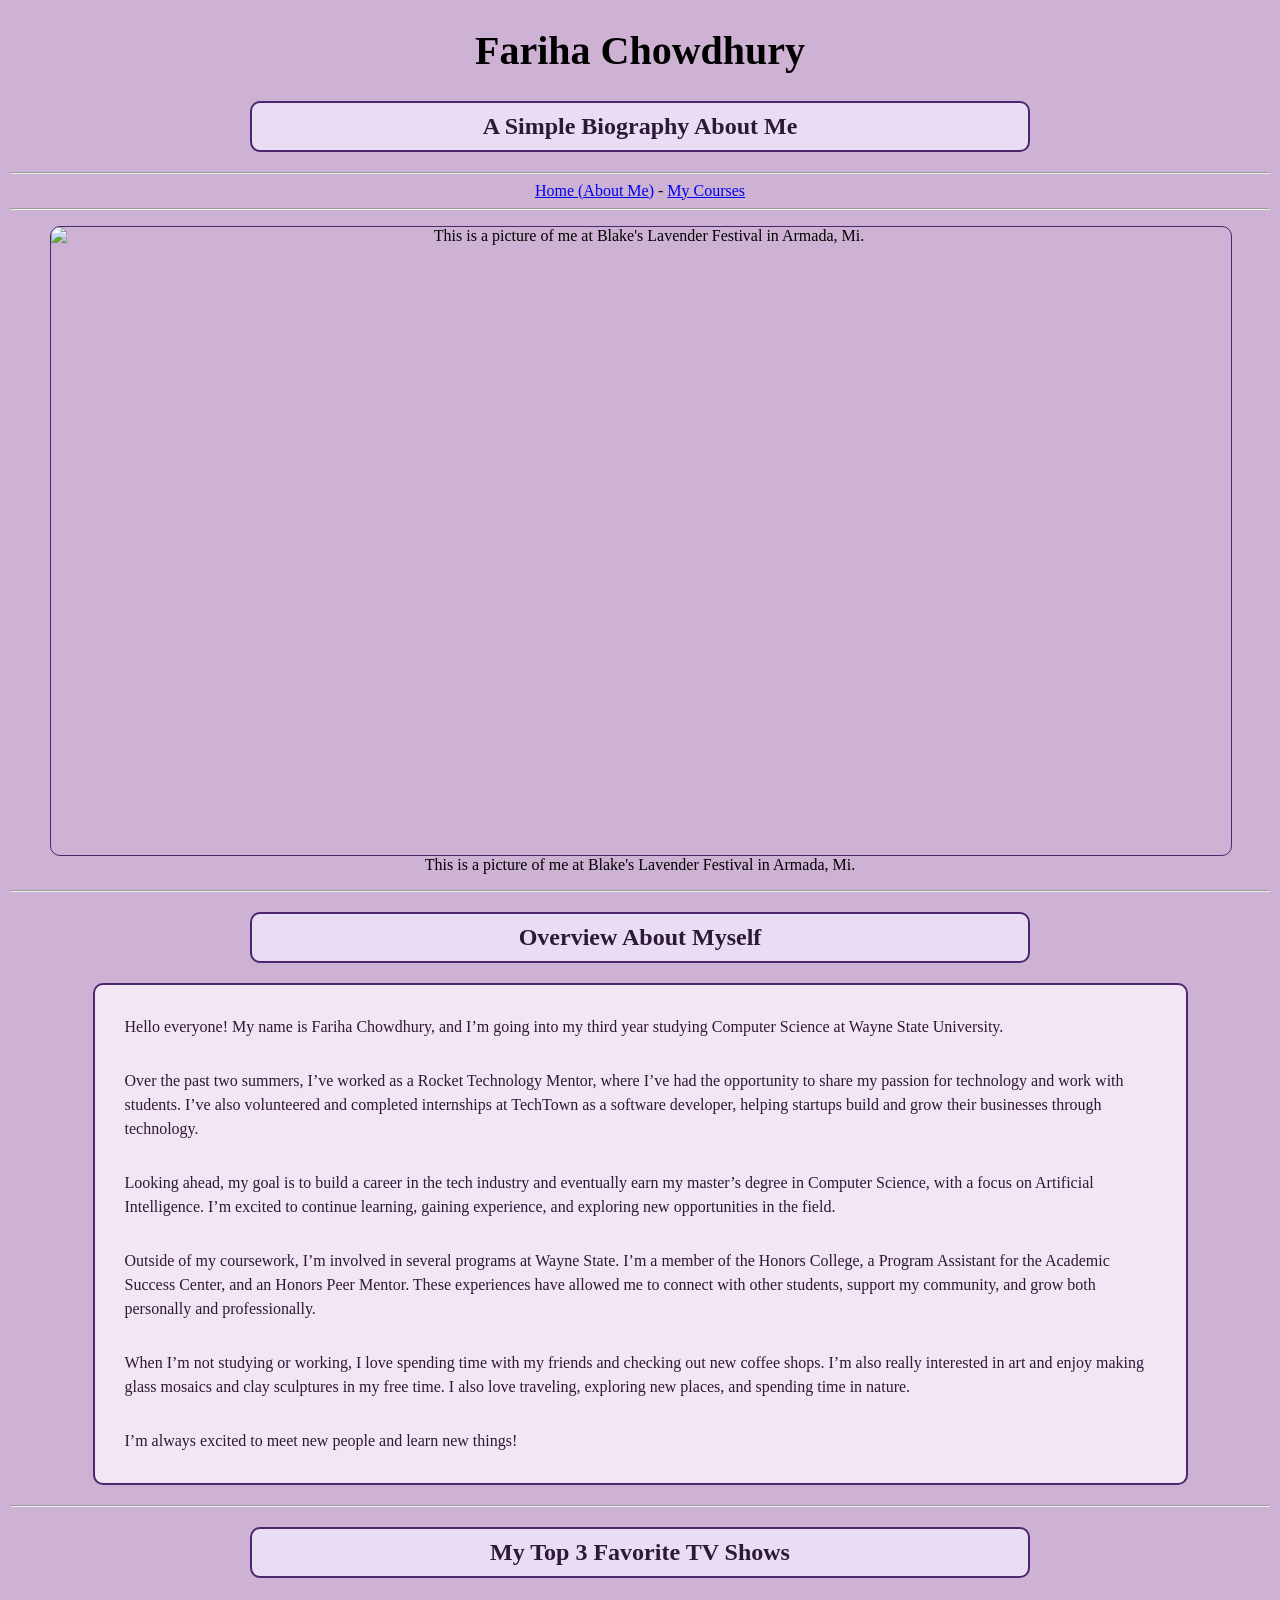
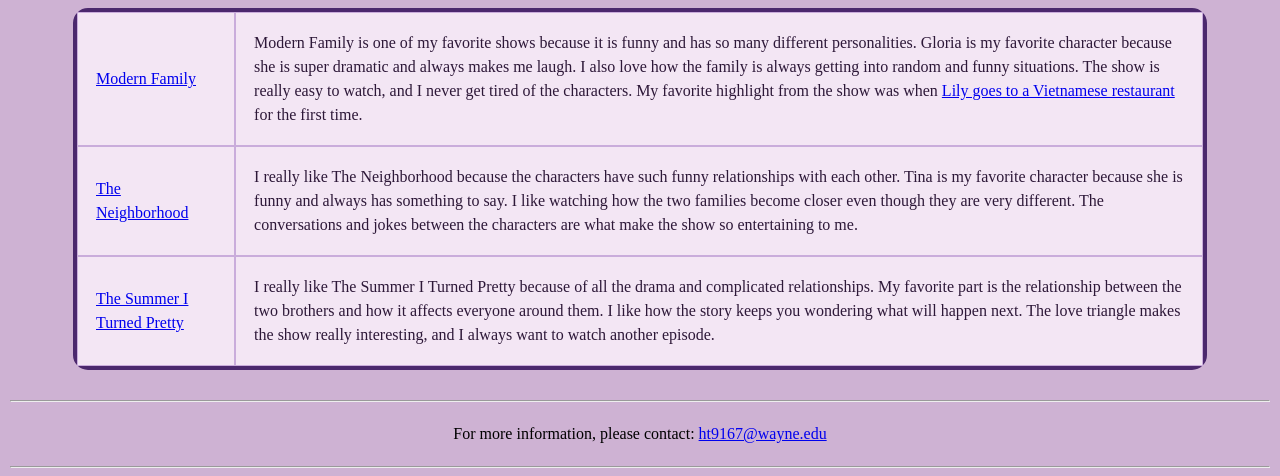
==== docs/index.html @ 8f231c80 "Add files via upload" ====
<!DOCTYPE html>
<html lang="en">
<head>
    <meta charset="UTF-8">
    <title>About Me</title>
    <link rel="stylesheet" type="text/css" href="styles.css">
</head>

<body>
    <header>
        <h1>Fariha Chowdhury</h1>
        <h2 class="section-title">A Simple Biography About Me</h2>
    </header>

    <hr>
    <nav>
        <a href="index.html">Home (About Me)</a> - <a href="course.html">My Courses</a>
    </nav>
    <hr>

    <main>
        <figure>
            <img src="images/my_photo.jpg" title="This is a picture of me" alt="This is a picture of me at Blake's Lavender Festival in Armada, Mi." width="1280" height="682" class="centered-image">
             <figcaption>This is a picture of me at Blake's Lavender Festival in Armada, Mi.</figcaption>
        </figure>
        <hr>
        <h3 class="section-title">Overview About Myself</h3>
            <div class="text-background">
                <p>Hello everyone! My name is Fariha Chowdhury, and I’m going into my third year studying Computer Science at Wayne State University.</p>
                <p>Over the past two summers, I’ve worked as a Rocket Technology Mentor, where I’ve had the opportunity to share my passion for technology and work with students. I’ve also volunteered and completed internships at TechTown as a software developer, helping startups build and grow their businesses through technology.</p>
                <p>Looking ahead, my goal is to build a career in the tech industry and eventually earn my master’s degree in Computer Science, with a focus on Artificial Intelligence. I’m excited to continue learning, gaining experience, and exploring new opportunities in the field.</p>
                <p>Outside of my coursework, I’m involved in several programs at Wayne State. I’m a member of the Honors College, a Program Assistant for the Academic Success Center, and an Honors Peer Mentor. These experiences have allowed me to connect with other students, support my community, and grow both personally and professionally.</p>
                <p>When I’m not studying or working, I love spending time with my friends and checking out new coffee shops. I’m also really interested in art and enjoy making glass mosaics and clay sculptures in my free time. I also love traveling, exploring new places, and spending time in nature.</p>
                <p>I’m always excited to meet new people and learn new things!</p>
            </div>
        <hr>
        <h3 class="section-title">My Top 3 Favorite TV Shows</h3>
                <table>
                    <tr>
                        <td><a href="https://en.wikipedia.org/wiki/Modern_Family" title="Modern Family">Modern Family</a></td>
                        <td>Modern Family is one of my favorite shows because it is funny and has so many different personalities. Gloria is my favorite character because she is super dramatic and always makes me laugh. I also love how the family is always getting into random and funny situations. The show is really easy to watch, and I never get tired of the characters. My favorite highlight from the show was when <a href="https://www.youtube.com/watch?v=ajb-YbY3-rw" title="Lily goes to a Vietnamese restaurant">Lily goes to a Vietnamese restaurant</a> for the first time.</td>
                    </tr>
                    <tr>
                        <td><a href="https://en.wikipedia.org/wiki/The_Neighborhood_(TV_series)" title="The Neighborhood">The Neighborhood</a></td>
                        <td>I really like The Neighborhood because the characters have such funny relationships with each other. Tina is my favorite character because she is funny and always has something to say. I like watching how the two families become closer even though they are very different. The conversations and jokes between the characters are what make the show so entertaining to me.</td>
                    </tr>
                    <tr>
                        <td><a href="https://en.wikipedia.org/wiki/The_Summer_I_Turned_Pretty_(TV_series)" title="The Summer I Turned Pretty">The Summer I Turned Pretty</a></td>
                        <td>I really like The Summer I Turned Pretty because of all the drama and complicated relationships. My favorite part is the relationship between the two brothers and how it affects everyone around them. I like how the story keeps you wondering what will happen next. The love triangle makes the show really interesting, and I always want to watch another episode.</td>
                    </tr>
                </table>
    </main>
    <footer id="validation">
        <hr>
        <p>For more information, please contact: <a href="mailto:ht91675@wayne.edu">ht9167@wayne.edu</a>
        <hr>
    </footer>
</body>
</html>
---- docs/styles.css ----
body {
    margin: 10px;
    margin-top: 1em;
    margin-bottom: auto;
    background-color: rgb(206, 178, 211);
    color: black;
    font-family: 'Times New Roman';
}

h1 {
    text-align: center;
    font-size: 2.5em;
}

h2, h3, h4 {
    text-align: center;
    font-size: 1.5em;
}

nav, figure {
    text-align: center;
}

p, div {
    margin: 10px;
    padding: 10px;
    line-height: 1.5em;
}

.centered-image {
    display: block;
    
    max-width: 100%;
    height: auto;
    border: 1px solid #4B286D;
    border-radius: 10px;
}

.section-title {
    background-color: #E8DDF2;
    border: 2px solid #4B286D;
    border-radius: 10px;
    padding: 10px;
    color: #2D1838;
    margin: 20px auto;
    width: 60%;
}

.text-background {
    background-color: #F3E6F4;
    border: 2px solid #4B286D;
    border-radius: 10px;
    margin: 20px auto;
    color: #2D1838;
    padding: 10px;
    width: 85%;
}

footer {
    text-align: center;
}

table {
    width: 90%;
    margin: 30px auto;
    border: 4px solid #4B286D;
    border-radius: 15px;
    border-spacing: 0;
    background-color: #FFFDFB;
}

td {
    padding: 18px;
    border: 1px solid #C9ACDB;
    color: #2D1838;
    line-height: 1.5;
}

tr {
    background-color: #F3E6F4;
}

tr:hover {
    background-color: #E8DDF2;
}
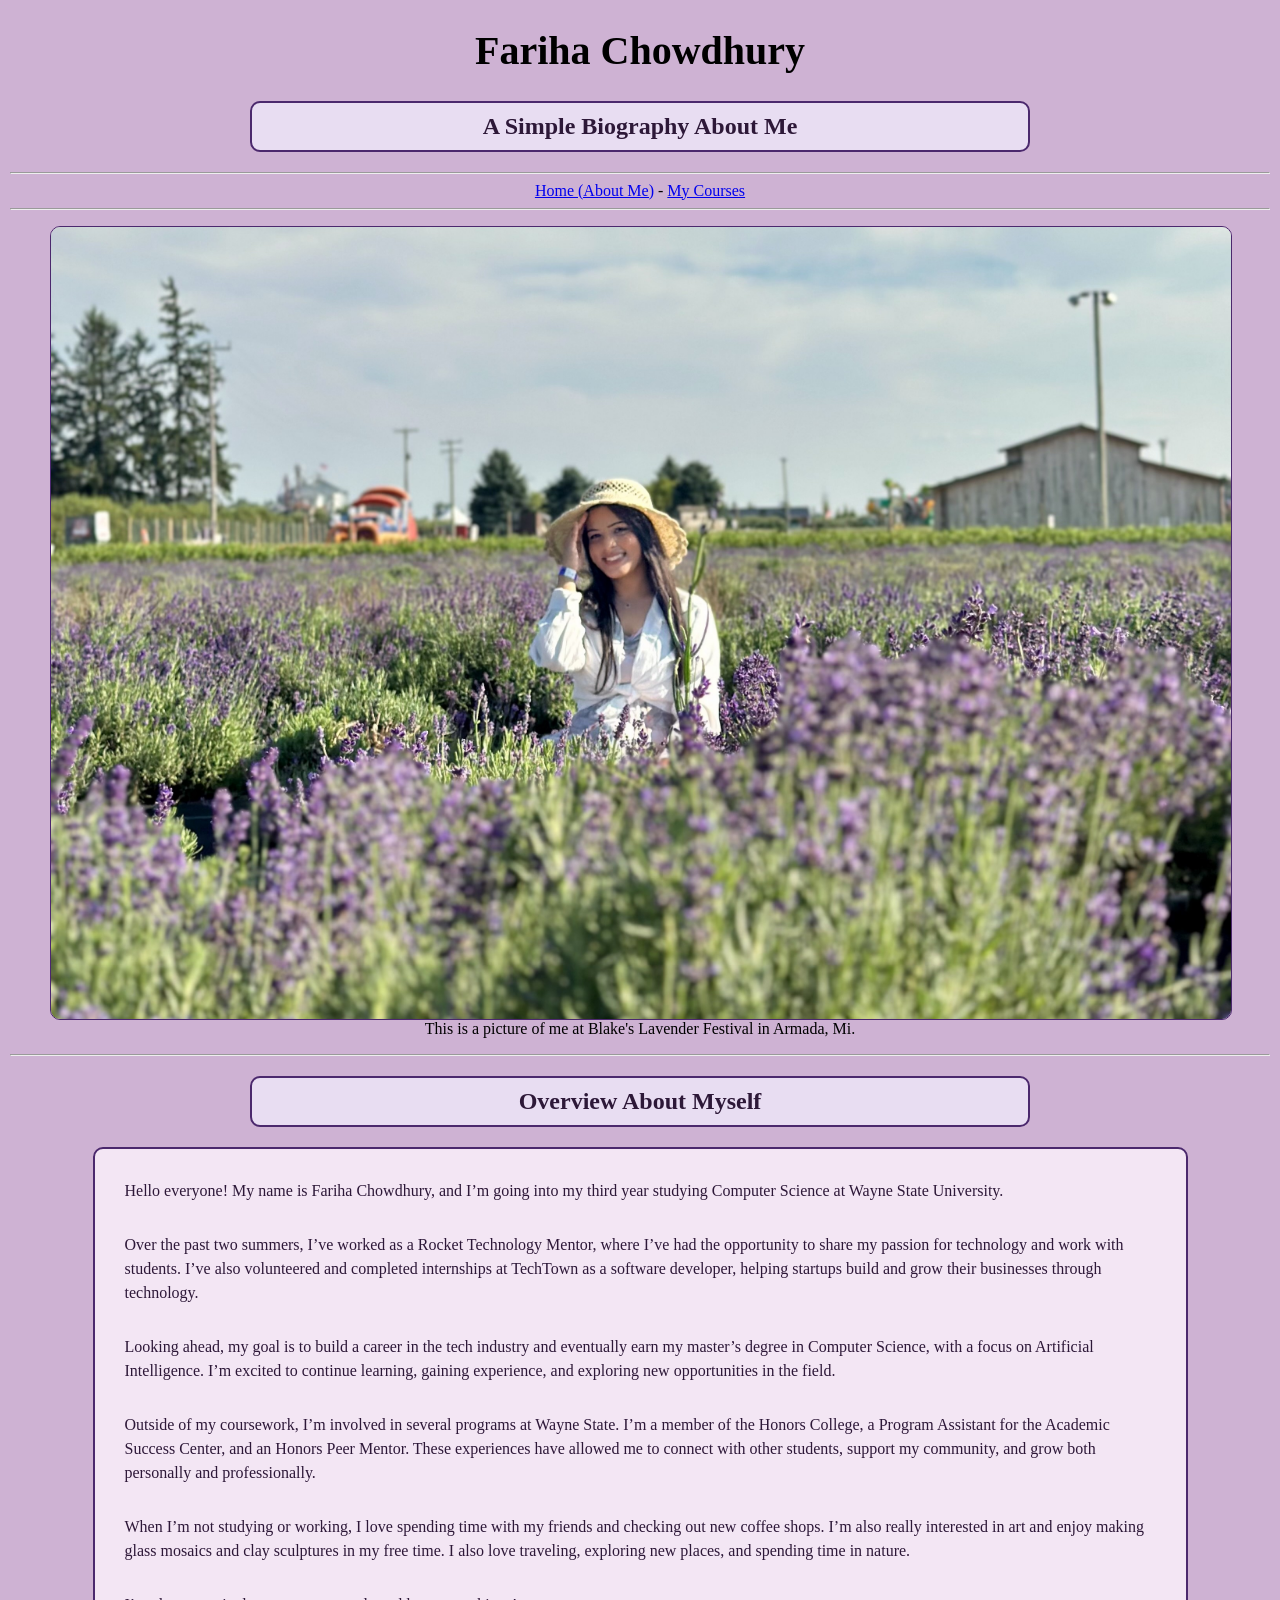
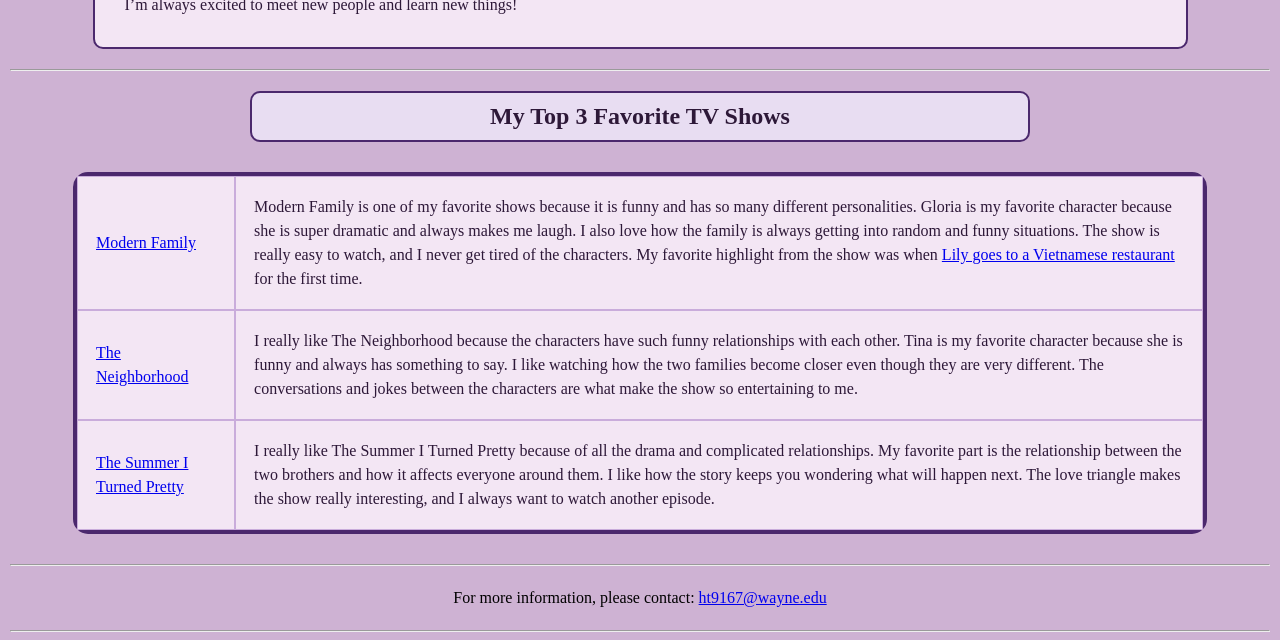
==== commit 2431a115: "Fix image filename case and update HTML structure" ====
--- a/docs/index.html
+++ b/docs/index.html
@@ -20,7 +20,7 @@
 
     <main>
         <figure>
-            <img src="images/my_photo.jpg" title="This is a picture of me" alt="This is a picture of me at Blake's Lavender Festival in Armada, Mi." width="1280" height="682" class="centered-image">
+            <img src="images/my_photo.JPG" title="This is a picture of me" alt="This is a picture of me at Blake's Lavender Festival in Armada, Mi." width="1280" height="682" class="centered-image">
              <figcaption>This is a picture of me at Blake's Lavender Festival in Armada, Mi.</figcaption>
         </figure>
         <hr>
@@ -56,4 +56,4 @@
         <hr>
     </footer>
 </body>
-</html>+</html>
--- a/docs/styles.css
+++ b/docs/styles.css
@@ -29,7 +29,8 @@
 
 .centered-image {
     display: block;
-    
+    margin-right: auto;
+    margin-left: auto;
     max-width: 100%;
     height: auto;
     border: 1px solid #4B286D;
